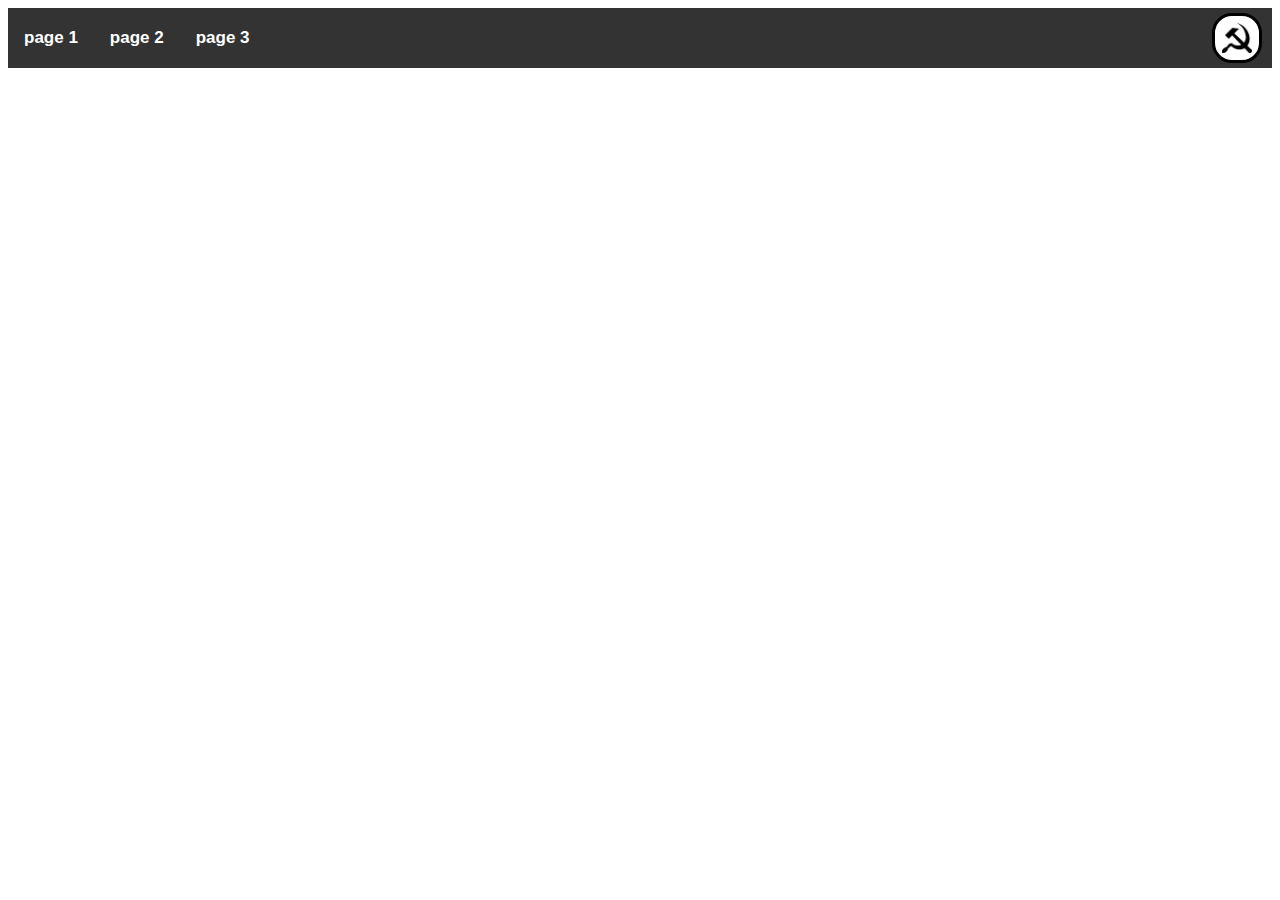
==== page2.html @ c0864f8d "Add files via upload" ====
<!DOCTYPE html>
<html>
  <head>
    <title>
      website layout
    </title>
    <link rel="stylesheet" href="themes.css">
    <link rel="stylesheet" href="mainStyle.css"/>

  </head>
  <body>
    <script>
      const body = document.body;
      const currentTheme = localStorage.getItem("theme") || "normal";
      body.classList.add(currentTheme);
    </script>
    <div class="topNav">
      <div class="topNav">
        <a href="page1.html" class="tn">page 1</a>
        <a href="page2.html" class="tn tn_active">page 2</a>
        <a href="page3.html" class="tn">page 3</a>
      <button onclick="themeToggle();" class="sojuz_toggle" >
        <img src="Hammer_and_sickle_black.png" class="hammer-sickle-picture"> 
      </button>
    </div>
    
    


    <script src="themes.js"></script>
  </body>
</html>
---- themes.css ----
* {
  transition: background-color 0.3s, color 0.3s;
}
body{
  font-family: Arial, Helvetica, sans-serif;
  font-weight: 600;
  
  /*transition: background-color 0.3s, color 0.3s;*/
}
body.normal {
  background-color: rgb(255, 255, 255);
}
body.sojuz {
  background-color: rgb(104, 1, 1);
}

body.normal button{
  background-color: white;
}
body.sojuz button{
  background-color: goldenrod;
}
body.normal .topNav {
  background-color: #333;
}
body.sojuz .topNav {
  background-color: rgb(71, 0, 0);
}
body.normal .topNav a {
  color: rgb(255, 255, 255);
}
body.sojuz .topNav a {
  color: goldenrod;
}
---- mainStyle.css ----
.sojuz_toggle {
  background-color: rgb(255, 255, 255);
  color: rgb(0, 0, 0);
  font-family: arial;
  font-weight: bold;
  font-size: 42px;
  border-radius: 20px;
  float: right;
  margin-right: 10px;
  margin-top: 5px;
  
  border-width: 3px;
  height: 50px;
  width: 50px;
  border-color: rgb(0, 0, 0);
  border-style: solid;
}
.hammer-sickle-picture{
  height: 30px;
  margin-bottom: 2.5px;
  color: black;
}
.topNav {
  overflow: hidden;
}

.topNav a {
  float: left; /**/
  color: #f2f2f2;
  text-align: center;
  padding: 20px 16px;
  text-decoration: none; /**/
  font-size: 17px;
}
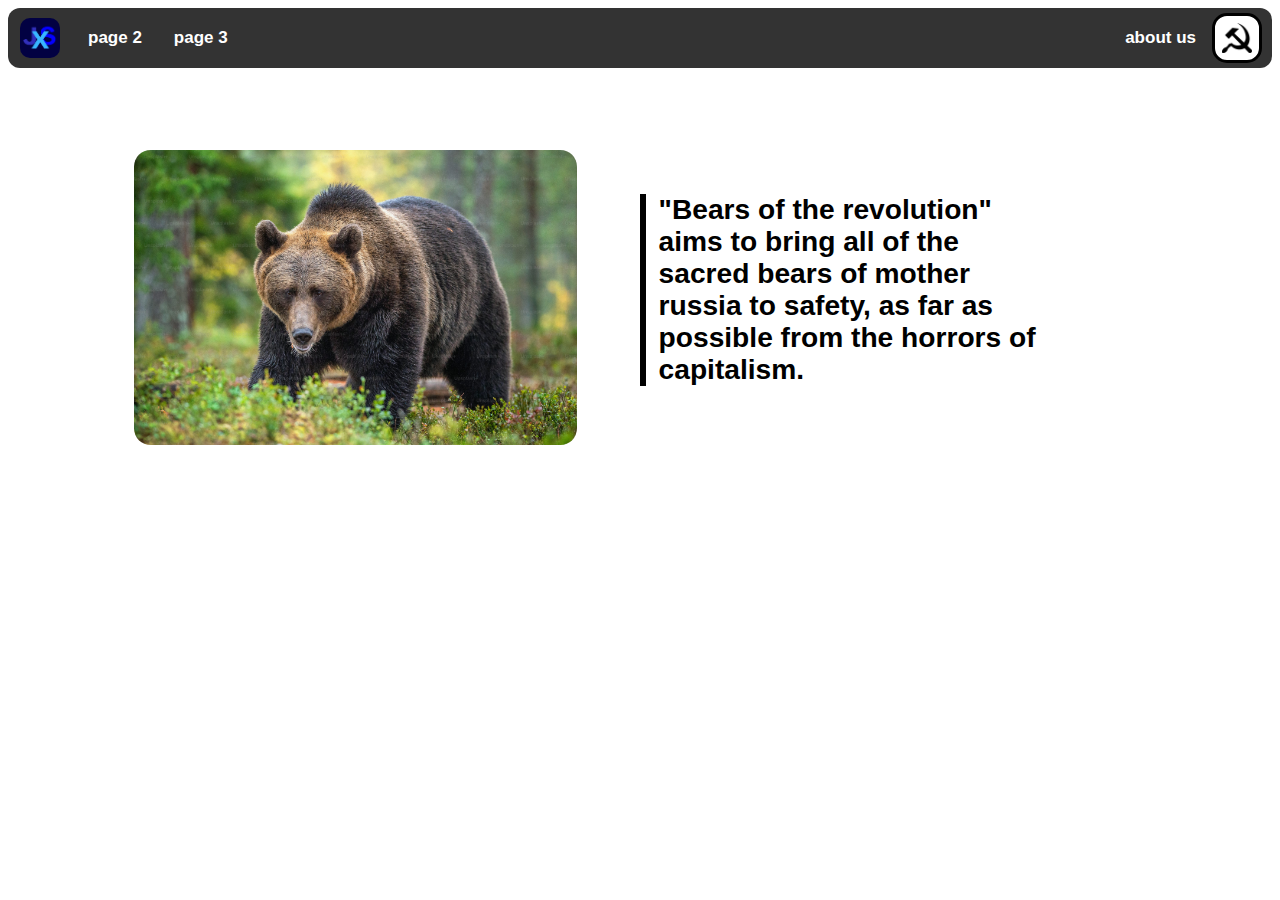
==== commit 83a598aa: "Add files via upload" ====
--- a/page2.html
+++ b/page2.html
@@ -4,9 +4,33 @@
     <title>
       website layout
     </title>
+    <style>
+      .bear-picture{
+        height: auto;
+        max-width: 35%;
+        border-radius: 1.3vw;
+        margin-top: 6.5%;
+        margin-left: 10%;
+        float: left;
+      }
+      .block1 p{
+        font-size: 2.2vw;
+        font-weight:bolder;
+        border-style: solid;
+        border-width: 0;
+        border-left-width: 0.5vw;
+        padding-left: 1%;
+        margin-left: 5%;
+        margin-right: 50px;
+        margin-top: 10%;
+        float: left;
+        width: auto;
+        max-width: 30%;
+      }
+      
+    </style>
     <link rel="stylesheet" href="themes.css">
     <link rel="stylesheet" href="mainStyle.css"/>
-
   </head>
   <body>
     <script>
@@ -15,15 +39,20 @@
       body.classList.add(currentTheme);
     </script>
     <div class="topNav">
-      <div class="topNav">
-        <a href="page1.html" class="tn">page 1</a>
-        <a href="page2.html" class="tn tn_active">page 2</a>
+        <a href="page1.html"><img src="JXS.png" class="jxs-picture"></a>
+        <a href="page2.html" class="tn tn-active">page 2</a>
         <a href="page3.html" class="tn">page 3</a>
-      <button onclick="themeToggle();" class="sojuz_toggle" >
+      <button onclick="themeToggle();" class="sojuz-toggle" >
         <img src="Hammer_and_sickle_black.png" class="hammer-sickle-picture"> 
       </button>
+      <a href="about_us.html" class="tn tn-right">about us</a>
     </div>
-    
+    <div class="block1">
+      <img src="bear-photo.jpeg" class="bear-picture">
+      <p>"Bears of the revolution" aims to bring all of the sacred bears of mother russia to safety, as far as possible from the horrors of capitalism.
+      </p>
+
+    </div>
     
 
 
--- a/themes.css
+++ b/themes.css
@@ -1,19 +1,12 @@
-* {
-  transition: background-color 0.3s, color 0.3s;
-}
-body{
-  font-family: Arial, Helvetica, sans-serif;
-  font-weight: 600;
-  
-  /*transition: background-color 0.3s, color 0.3s;*/
-}
+
 body.normal {
   background-color: rgb(255, 255, 255);
+  color: black;
 }
 body.sojuz {
   background-color: rgb(104, 1, 1);
+  color: goldenrod;
 }
-
 body.normal button{
   background-color: white;
 }
@@ -23,8 +16,14 @@
 body.normal .topNav {
   background-color: #333;
 }
+body.normal .tn:hover {
+  background-color: #1f1e1e;
+}
 body.sojuz .topNav {
-  background-color: rgb(71, 0, 0);
+  background-color: rgb(58, 0, 0);
+}
+body.sojuz .tn:hover {
+  background-color: rgb(44, 0, 0);
 }
 body.normal .topNav a {
   color: rgb(255, 255, 255);
--- a/mainStyle.css
+++ b/mainStyle.css
@@ -1,10 +1,10 @@
-.sojuz_toggle {
+.sojuz-toggle {
   background-color: rgb(255, 255, 255);
   color: rgb(0, 0, 0);
   font-family: arial;
   font-weight: bold;
   font-size: 42px;
-  border-radius: 20px;
+  border-radius: 15px;
   float: right;
   margin-right: 10px;
   margin-top: 5px;
@@ -20,15 +20,31 @@
   margin-bottom: 2.5px;
   color: black;
 }
-.topNav {
-  overflow: hidden;
+.jxs-picture{
+  height: 40px;
+  margin-top: 10px;
+  float: left;
+  margin-left: 12px;
+  margin-right: 12px;
+  border-radius: 10px;
 }
-
-.topNav a {
+.tn{
   float: left; /**/
   color: #f2f2f2;
   text-align: center;
   padding: 20px 16px;
   text-decoration: none; /**/
   font-size: 17px;
-}+  border-radius: 12px;
+}
+body{
+  font-family: Arial, Helvetica, sans-serif;
+  font-weight: 600;
+}
+.topNav{
+  border-radius: 12px;
+  overflow: hidden;
+}
+.tn-right{
+  float: right;
+}
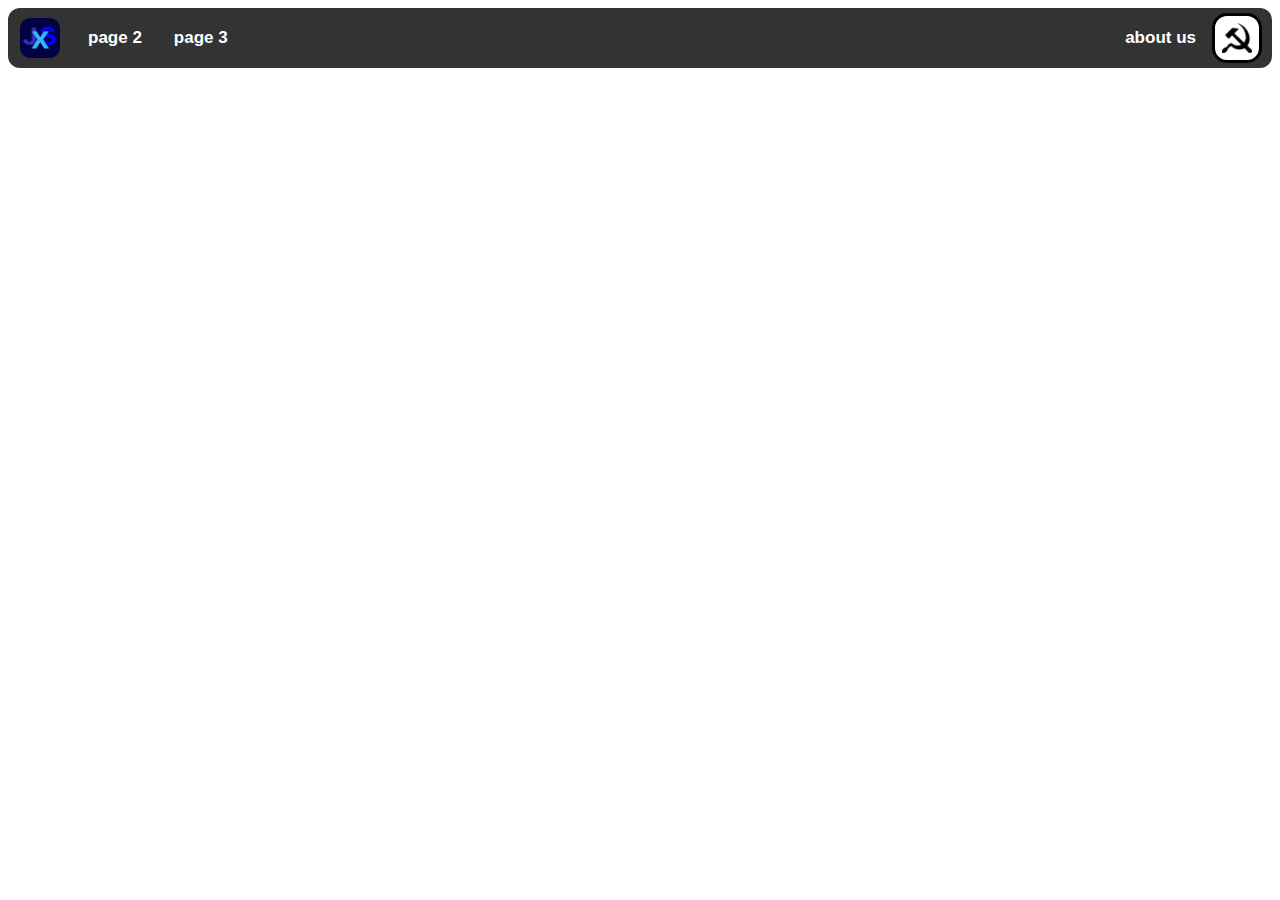
==== commit d632d782: "Update page2.html" ====
--- a/page2.html
+++ b/page2.html
@@ -4,31 +4,6 @@
     <title>
       website layout
     </title>
-    <style>
-      .bear-picture{
-        height: auto;
-        max-width: 35%;
-        border-radius: 1.3vw;
-        margin-top: 6.5%;
-        margin-left: 10%;
-        float: left;
-      }
-      .block1 p{
-        font-size: 2.2vw;
-        font-weight:bolder;
-        border-style: solid;
-        border-width: 0;
-        border-left-width: 0.5vw;
-        padding-left: 1%;
-        margin-left: 5%;
-        margin-right: 50px;
-        margin-top: 10%;
-        float: left;
-        width: auto;
-        max-width: 30%;
-      }
-      
-    </style>
     <link rel="stylesheet" href="themes.css">
     <link rel="stylesheet" href="mainStyle.css"/>
   </head>
@@ -47,15 +22,6 @@
       </button>
       <a href="about_us.html" class="tn tn-right">about us</a>
     </div>
-    <div class="block1">
-      <img src="bear-photo.jpeg" class="bear-picture">
-      <p>"Bears of the revolution" aims to bring all of the sacred bears of mother russia to safety, as far as possible from the horrors of capitalism.
-      </p>
-
-    </div>
-    
-
-
     <script src="themes.js"></script>
   </body>
-</html>+</html>
--- a/themes.css
+++ b/themes.css
@@ -1,4 +1,3 @@
-
 body.normal {
   background-color: rgb(255, 255, 255);
   color: black;
@@ -30,4 +29,4 @@
 }
 body.sojuz .topNav a {
   color: goldenrod;
-}+}
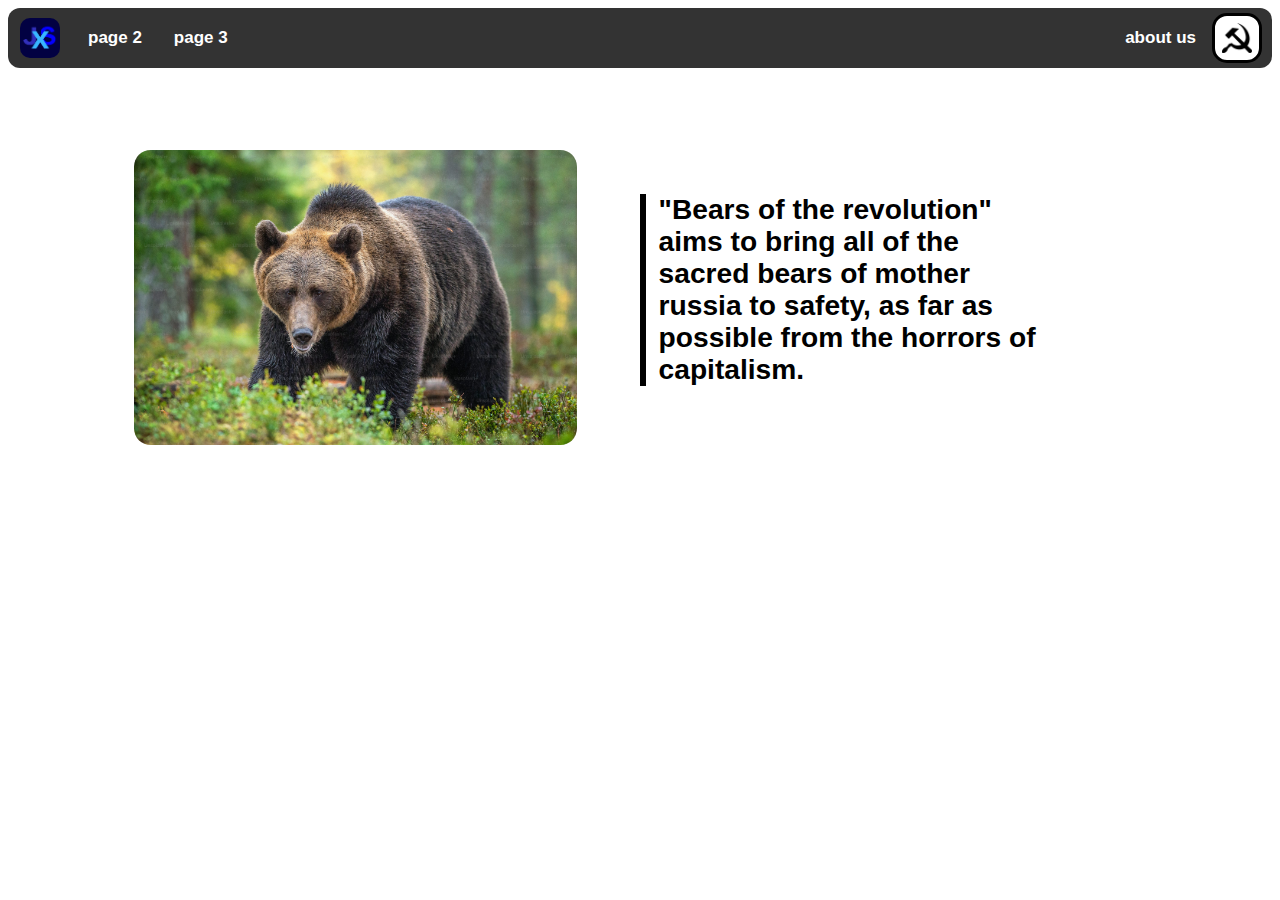
==== commit bf8e1f76: "Add files via upload" ====
--- a/page2.html
+++ b/page2.html
@@ -4,6 +4,31 @@
     <title>
       website layout
     </title>
+    <style>
+      .bear-picture{
+        height: auto;
+        max-width: 35%;
+        border-radius: 1.3vw;
+        margin-top: 6.5%;
+        margin-left: 10%;
+        float: left;
+      }
+      .block1 p{
+        font-size: 2.2vw;
+        font-weight:bolder;
+        border-style: solid;
+        border-width: 0;
+        border-left-width: 0.5vw;
+        padding-left: 1%;
+        margin-left: 5%;
+        margin-right: 50px;
+        margin-top: 10%;
+        float: left;
+        width: auto;
+        max-width: 30%;
+      }
+      
+    </style>
     <link rel="stylesheet" href="themes.css">
     <link rel="stylesheet" href="mainStyle.css"/>
   </head>
@@ -22,6 +47,15 @@
       </button>
       <a href="about_us.html" class="tn tn-right">about us</a>
     </div>
+    <div class="block1">
+      <img src="bear-photo.jpeg" class="bear-picture">
+      <p>"Bears of the revolution" aims to bring all of the sacred bears of mother russia to safety, as far as possible from the horrors of capitalism.
+      </p>
+
+    </div>
+    
+
+
     <script src="themes.js"></script>
   </body>
-</html>
+</html>--- a/themes.css
+++ b/themes.css
@@ -1,3 +1,4 @@
+
 body.normal {
   background-color: rgb(255, 255, 255);
   color: black;
@@ -29,4 +30,4 @@
 }
 body.sojuz .topNav a {
   color: goldenrod;
-}
+}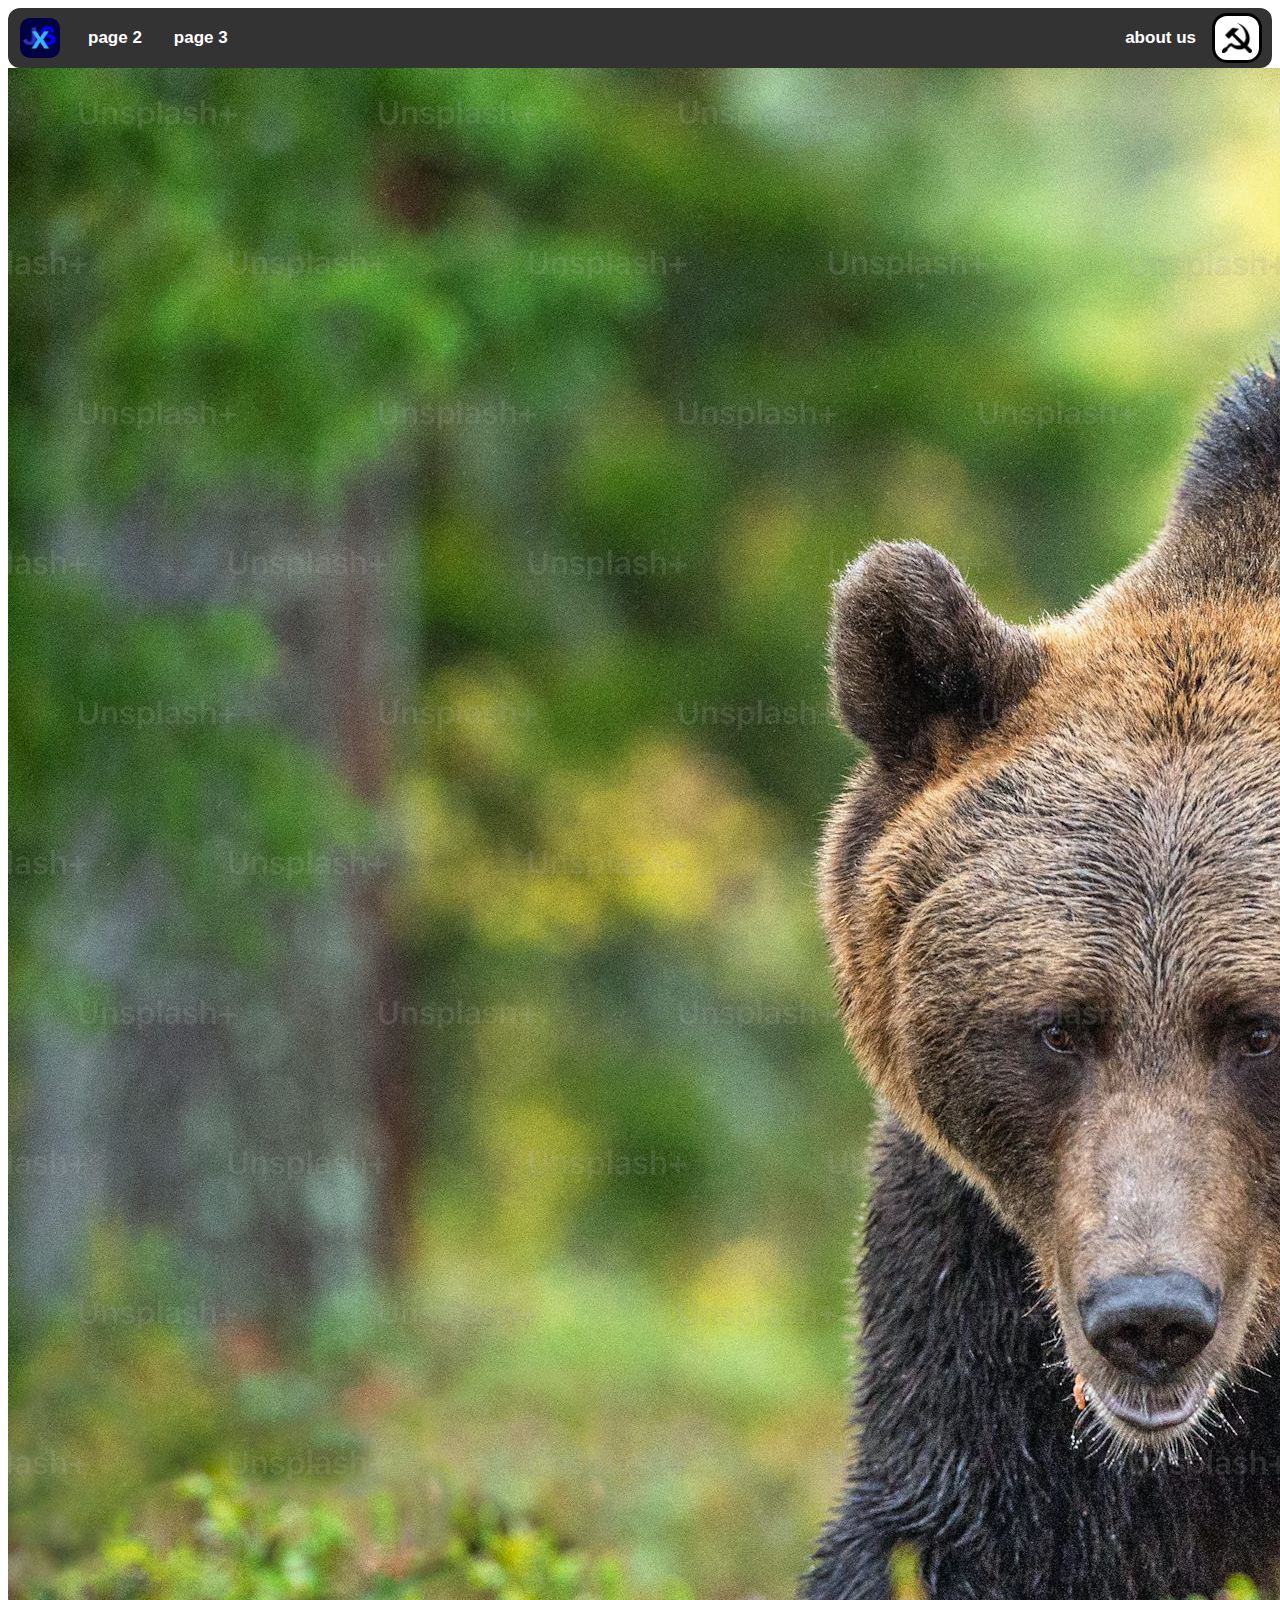
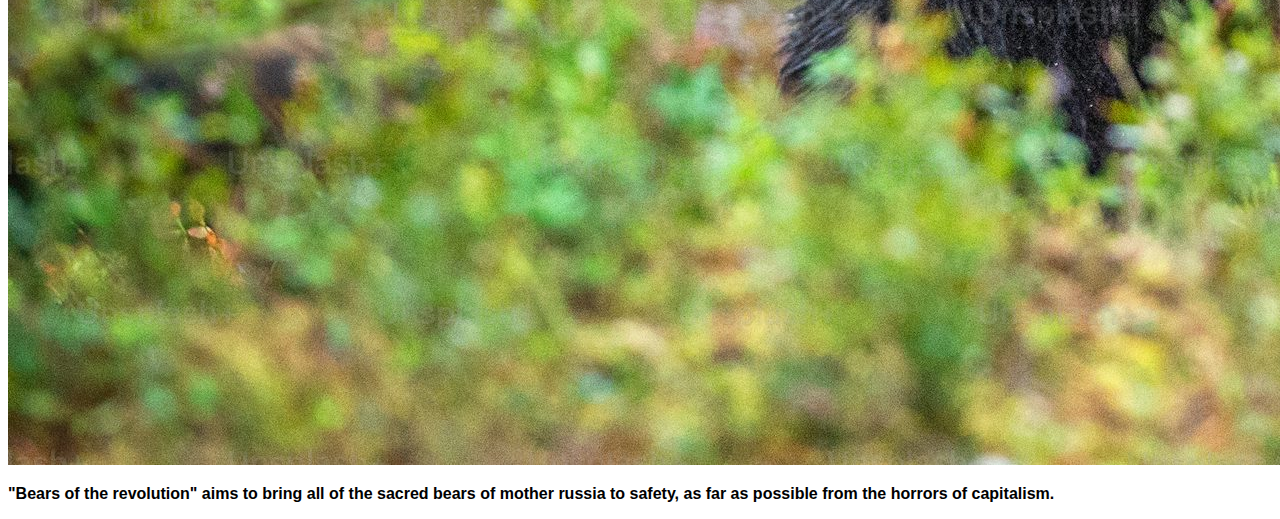
==== commit 8a586296: "page2.html" ====
--- a/page2.html
+++ b/page2.html
@@ -4,31 +4,7 @@
     <title>
       website layout
     </title>
-    <style>
-      .bear-picture{
-        height: auto;
-        max-width: 35%;
-        border-radius: 1.3vw;
-        margin-top: 6.5%;
-        margin-left: 10%;
-        float: left;
-      }
-      .block1 p{
-        font-size: 2.2vw;
-        font-weight:bolder;
-        border-style: solid;
-        border-width: 0;
-        border-left-width: 0.5vw;
-        padding-left: 1%;
-        margin-left: 5%;
-        margin-right: 50px;
-        margin-top: 10%;
-        float: left;
-        width: auto;
-        max-width: 30%;
-      }
-      
-    </style>
+    
     <link rel="stylesheet" href="themes.css">
     <link rel="stylesheet" href="mainStyle.css"/>
   </head>
@@ -58,4 +34,4 @@
 
     <script src="themes.js"></script>
   </body>
-</html>+</html>
